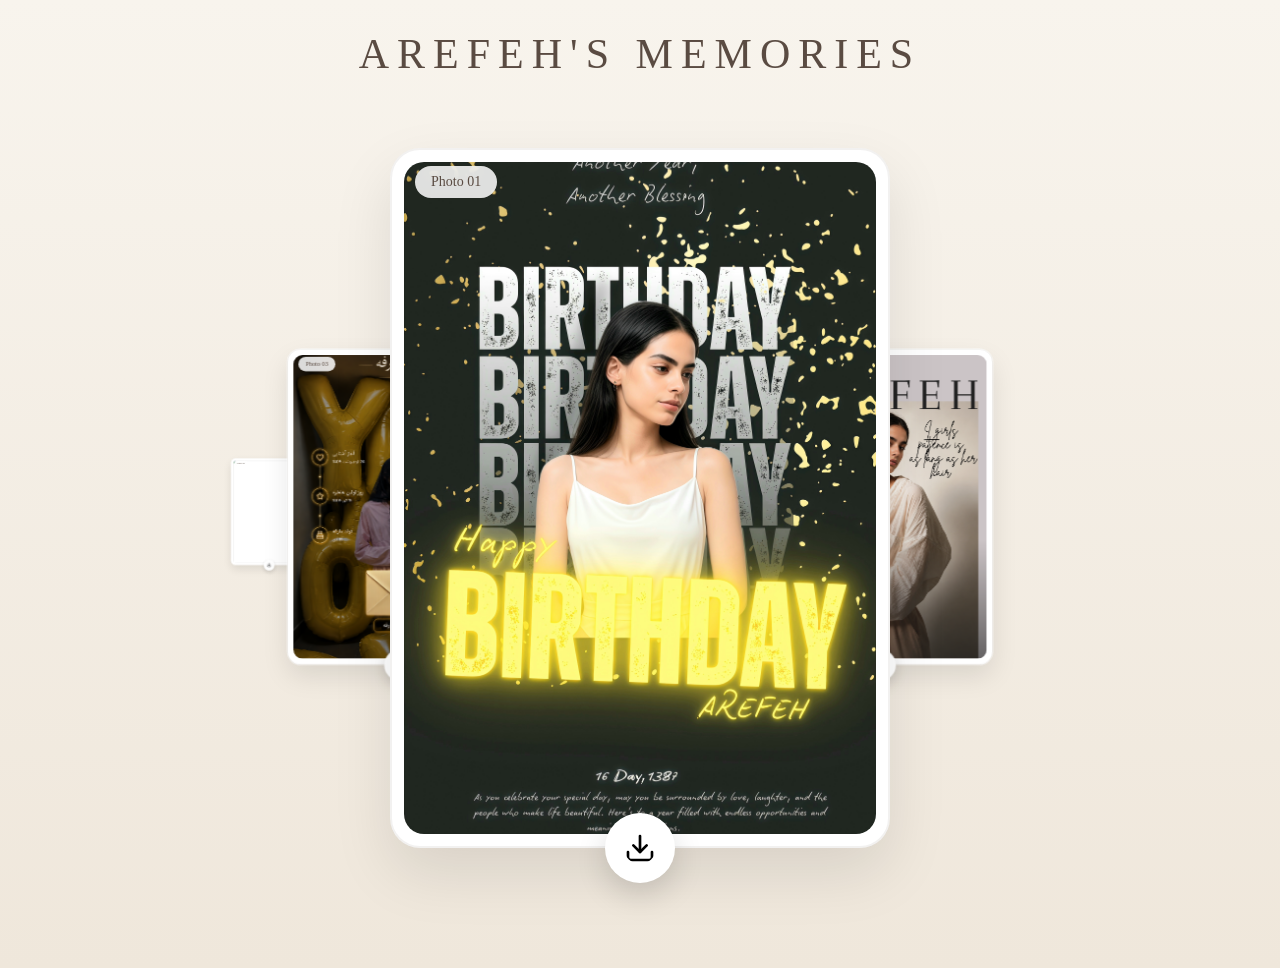
==== index.html @ 8f833243 "Fix download link in index.html" ====
<!DOCTYPE html>
<html lang="fa">
<head>
<meta charset="UTF-8">
<meta name="viewport" content="width=device-width, initial-scale=1.0">

<title>Luxury Album</title>

<link rel="stylesheet"
href="https://cdn.jsdelivr.net/npm/swiper@11/swiper-bundle.min.css"/>

<style>

*{
    margin:0;
    padding:0;
    box-sizing:border-box;
}

body{

    min-height:100vh;

    background:
    linear-gradient(
        180deg,
        #F8F4ED 0%,
        #EFE7DB 100%
    );

    font-family:tahoma;

    overflow:hidden;
}

/* عنوان */

.album-title{

    text-align:center;

    margin-top:30px;

    color:#5a4b42;

    font-size:42px;

    letter-spacing:8px;

    font-family:serif;

    user-select:none;
}

/* اسلایدر */

.swiper{

    width:100%;

    max-width:1500px;

    margin-top:10px;

    padding:60px 0 120px;
}

/* کارت */

.swiper-slide{

    width:500px;

    height:700px;

    position:relative;

    background:#fff;

    padding:14px;

    border-radius:30px;

    box-shadow:
    0 25px 60px rgba(0,0,0,.10);

    overflow:visible;
}

/* قاب سفید */

.swiper-slide::before{

    content:"";

    position:absolute;

    inset:0;

    border-radius:30px;

    border:2px solid rgba(90,75,66,.08);

    pointer-events:none;
}

/* عکس */

.swiper-slide img{

    width:100%;

    height:100%;

    object-fit:cover;

    border-radius:20px;
}

/* دکمه */

.download-btn{

    position:absolute;

    bottom:-35px;

    left:50%;

    transform:translateX(-50%);

    width:70px;

    height:70px;

    border:none;

    border-radius:50%;

    background:#fff;

    text-decoration:none;

    color:#5a4b42;

    display:flex;

    align-items:center;

    justify-content:center;

    font-size:28px;

    box-shadow:
    0 12px 30px rgba(0,0,0,.15);

    transition:.3s;
}

.download-btn:hover{

    transform:
    translateX(-50%)
    translateY(-5px);

    box-shadow:
    0 18px 40px rgba(0,0,0,.20);
}

/* متن زیر */

.caption{

    position:absolute;

    top:18px;

    left:25px;

    background:rgba(255,255,255,.85);

    padding:8px 16px;

    border-radius:20px;

    color:#5a4b42;

    font-size:14px;

    backdrop-filter:blur(10px);
}
.download-btn img{
    width:32px;
    height:32px;
    object-fit:contain;
}
</style>
</head>

<body>

<div class="album-title">
    AREFEH'S MEMORIES
</div>

<div class="swiper mySwiper">

    <div class="swiper-wrapper">

        <div class="swiper-slide">

            <div class="caption">Photo 01</div>

            <img src="07_18_2026_Zawa.jpg">

            <a href="07_18_2026_Zawa.jpg"
               class="download-btn"
               target="_blank">
                    <img src="download_icon_128877.svg" alt="Download">
            </a>

        </div>


        <div class="swiper-slide">

            <div class="caption">Photo 02</div>

            <img src="Model Cover Magazine.png">

            <a href="Model Cover Magazine.png"
               class="download-btn"
               target="_blank">
                    <img src="download_icon_128877.svg" alt="Download">
            </a>

        </div>

        <div class="swiper-slide">

            <div class="caption">Photo 04</div>

            <img src="file_0000000036d4720a9496b3215031963.png">

<a href="https://taxa6953.github.io/love_arefeh/birthday/bearthday18.html"
   class="download-btn"
   target="_blank">
                    <img src="download_icon_128877.svg" alt="Download">
            </a>

        </div>
   <div class="swiper-slide">

            <div class="caption">Photo 03</div>

            <img src="file_0000000036d4720a9496b3215031963e.png">

            <a href="https://taxa6953.github.io/love_arefeh/index2.html"
               class="download-btn"
               target="_blank">
                    <img src="download_icon_128877.svg" alt="Download">
            </a>

        </div>

    </div>

</div>

<script src="https://cdn.jsdelivr.net/npm/swiper@11/swiper-bundle.min.js"></script>

<script>

new Swiper(".mySwiper", {

    effect:"coverflow",

    centeredSlides:true,

    slidesPerView:"auto",

    grabCursor:true,

    loop:true,

    speed:700,

    coverflowEffect:{

        rotate:0,

        stretch:80,

        depth:250,

        modifier:2,

        scale:0.82,

        slideShadows:false

    }

});

</script>

</body>
</html>
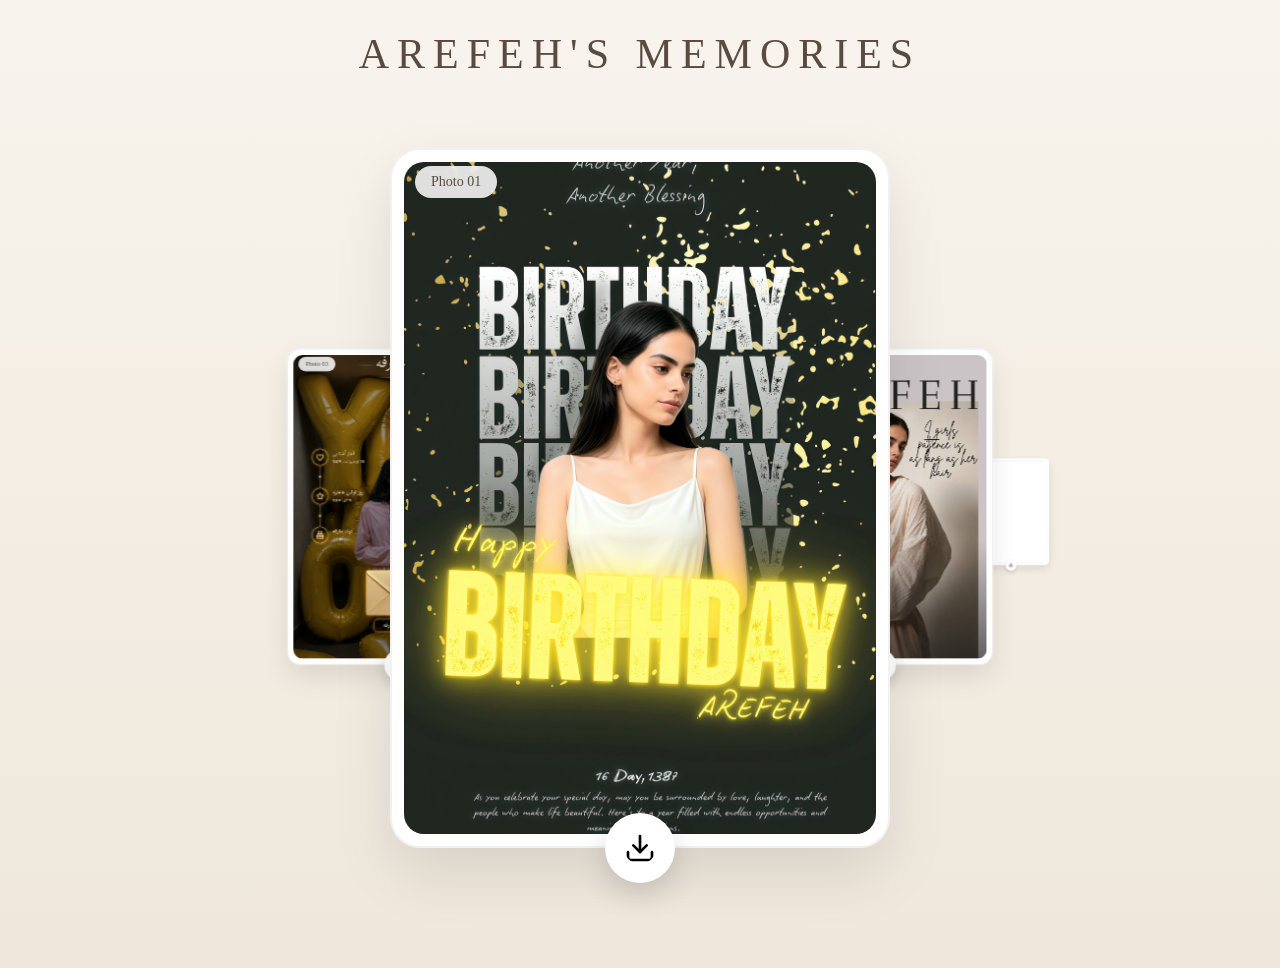
==== commit b681e2f3: "Fix link to birthday page in index.html" ====
--- a/index.html
+++ b/index.html
@@ -242,7 +242,7 @@
 
             <img src="file_0000000036d4720a9496b3215031963.png">
 
-<a href="https://taxa6953.github.io/love_arefeh/birthday/bearthday18.html"
+<a href="https://taxa6953.github.io/love_arefeh/birthday/‎⁨bearthday18.html"
    class="download-btn"
    target="_blank">
                     <img src="download_icon_128877.svg" alt="Download">
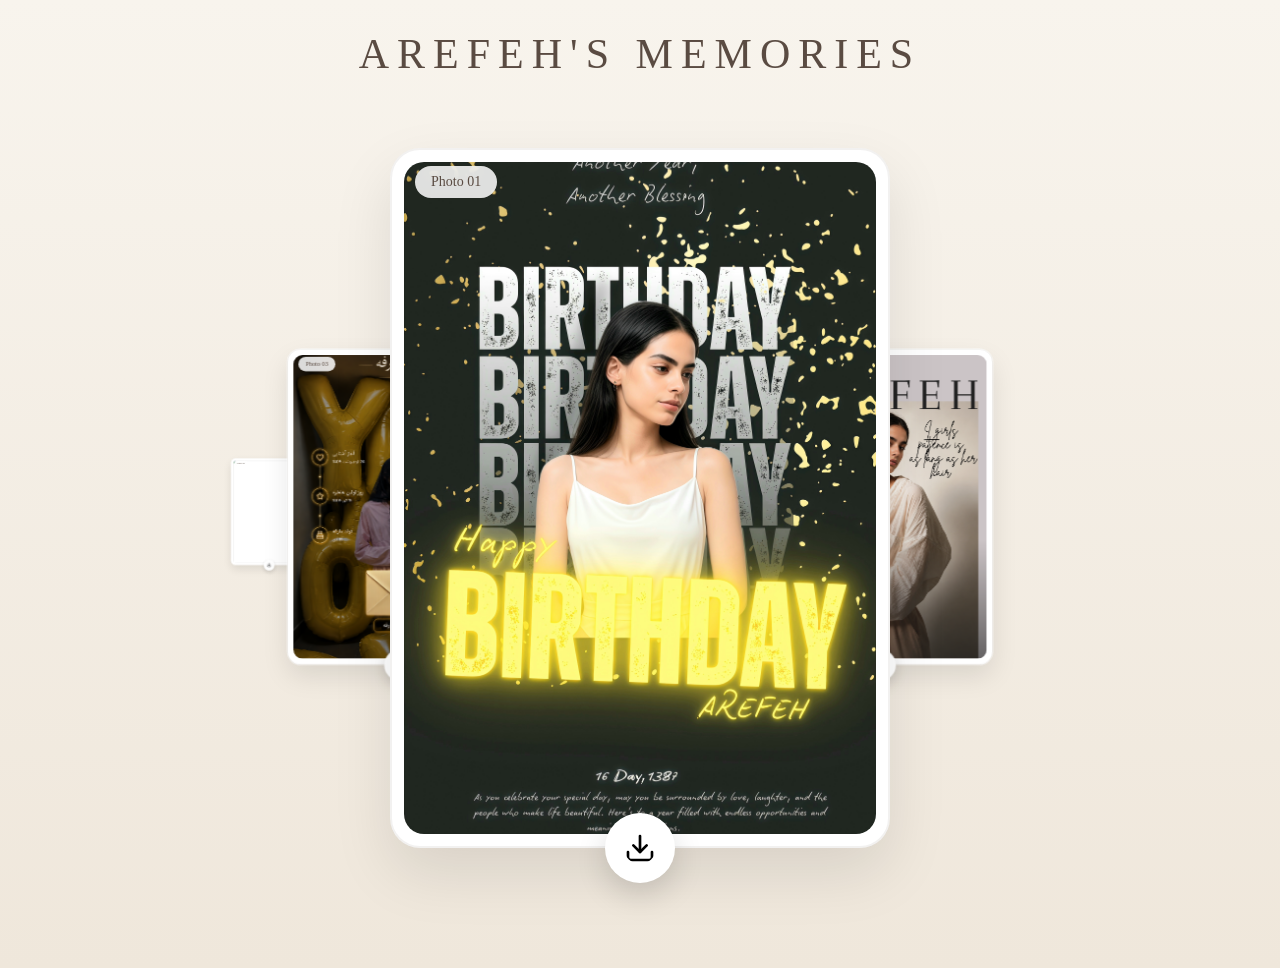
==== commit 6e2715a8: "Update download link in index.html" ====
--- a/index.html
+++ b/index.html
@@ -242,7 +242,7 @@
 
             <img src="file_0000000036d4720a9496b3215031963.png">
 
-<a href="https://taxa6953.github.io/love_arefeh/birthday/‎⁨bearthday18.html"
+<a href="https://taxa6953.github.io/love_arefeh/birthday/tavalod.html"
    class="download-btn"
    target="_blank">
                     <img src="download_icon_128877.svg" alt="Download">
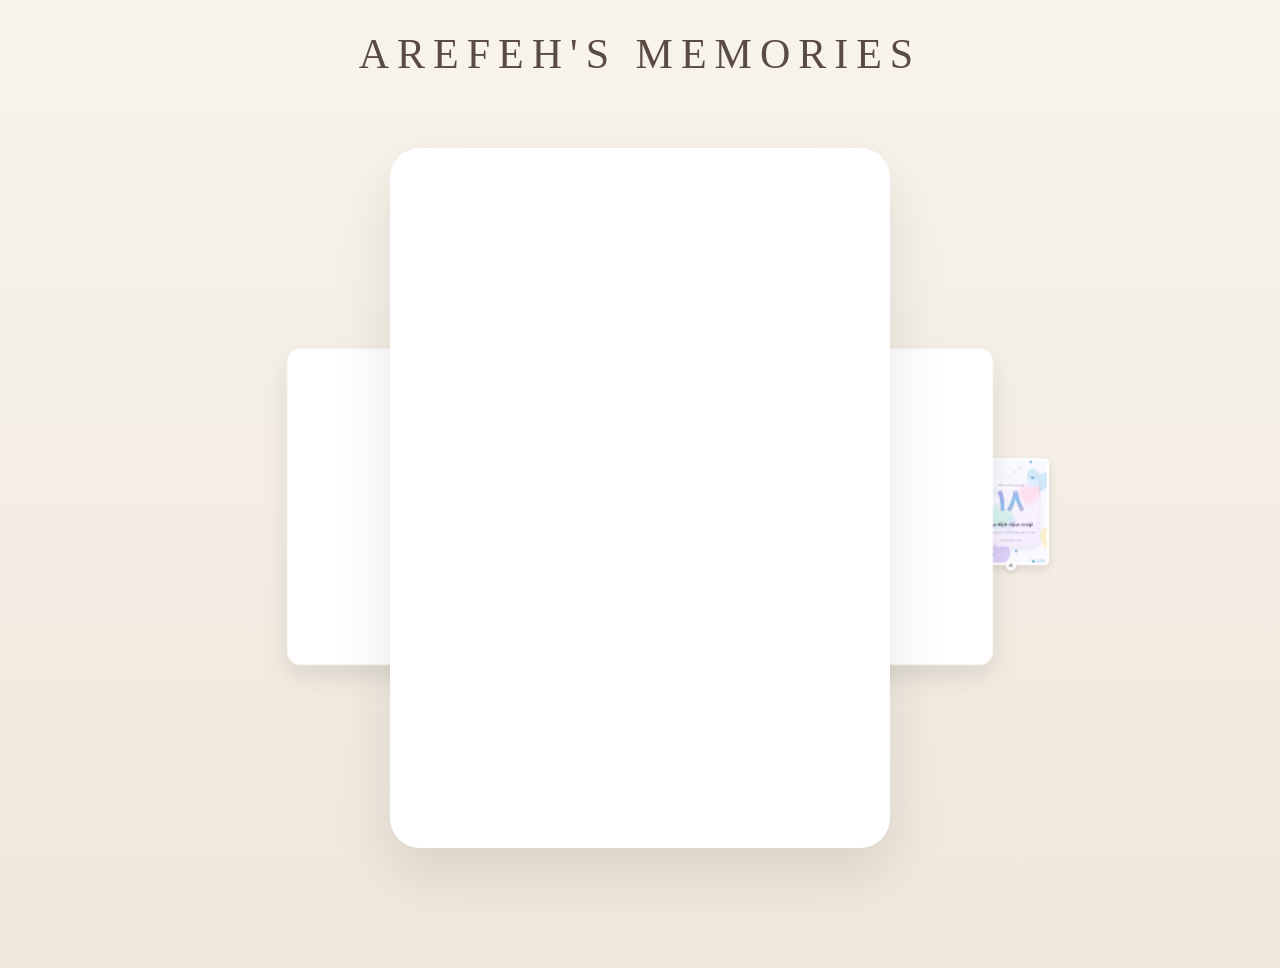
==== commit 2d52ef2d: "Update index.html" ====
--- a/index.html
+++ b/index.html
@@ -240,9 +240,9 @@
 
             <div class="caption">Photo 04</div>
 
-            <img src="file_0000000036d4720a9496b3215031963.png">
-
-<a href="https://taxa6953.github.io/love_arefeh/birthday/tavalod.html"
+            <img src="romantic-site/IMG_6882.png">
+
+<a href="https://taxa6953.github.io/love_arefeh/birthday/tavalod18.html"
    class="download-btn"
    target="_blank">
                     <img src="download_icon_128877.svg" alt="Download">
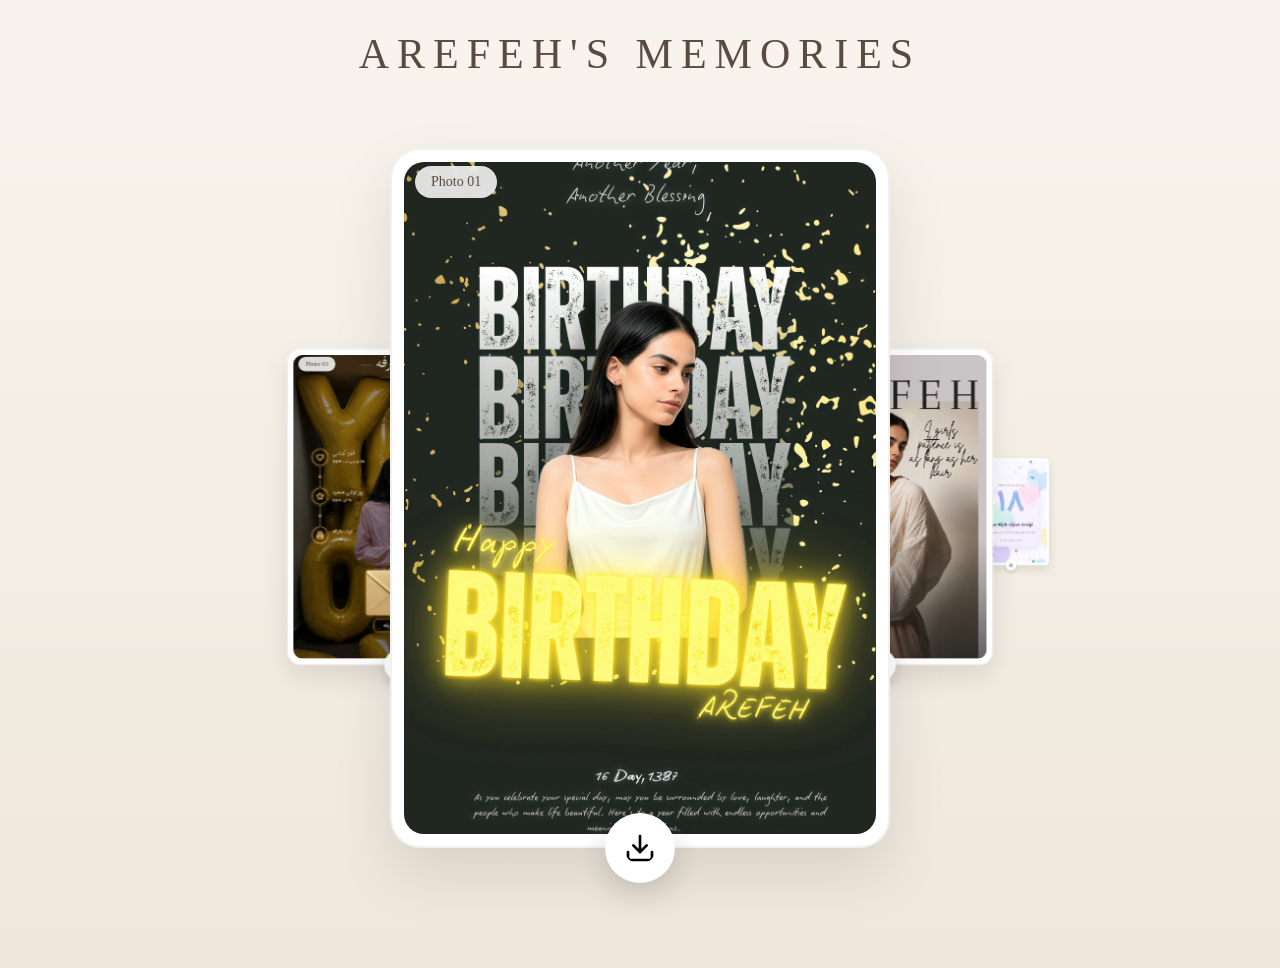
==== commit 993b9184: "Update index.html" ====
--- a/index.html
+++ b/index.html
@@ -242,7 +242,7 @@
 
             <img src="romantic-site/IMG_6882.png">
 
-<a href="https://taxa6953.github.io/love_arefeh/birthday/tavalod18.html"
+<a href="https://taxa6953.github.io/love_arefeh/birthday/arefeh-18-bearthday.html"
    class="download-btn"
    target="_blank">
                     <img src="download_icon_128877.svg" alt="Download">
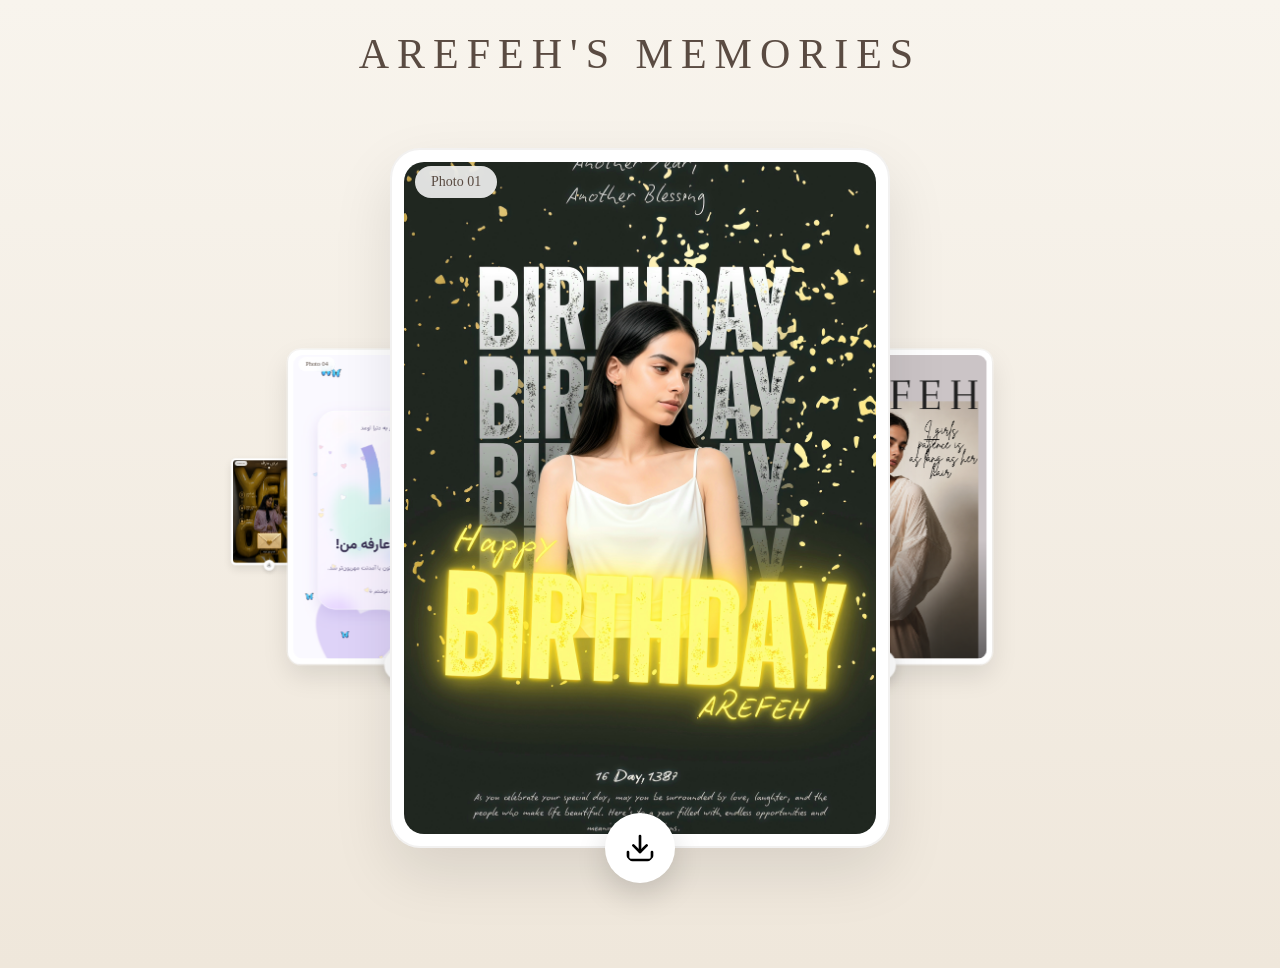
==== commit 37d19c8d: "Update index.html" ====
--- a/index.html
+++ b/index.html
@@ -236,7 +236,21 @@
 
         </div>
 
-        <div class="swiper-slide">
+   <div class="swiper-slide">
+
+            <div class="caption">Photo 03</div>
+
+            <img src="file_0000000036d4720a9496b3215031963e.png">
+
+            <a href="https://taxa6953.github.io/love_arefeh/index2.html"
+               class="download-btn"
+               target="_blank">
+                    <img src="download_icon_128877.svg" alt="Download">
+            </a>
+
+        </div>
+
+                <div class="swiper-slide">
 
             <div class="caption">Photo 04</div>
 
@@ -249,20 +263,7 @@
             </a>
 
         </div>
-   <div class="swiper-slide">
-
-            <div class="caption">Photo 03</div>
-
-            <img src="file_0000000036d4720a9496b3215031963e.png">
-
-            <a href="https://taxa6953.github.io/love_arefeh/index2.html"
-               class="download-btn"
-               target="_blank">
-                    <img src="download_icon_128877.svg" alt="Download">
-            </a>
-
-        </div>
-
+        
     </div>
 
 </div>
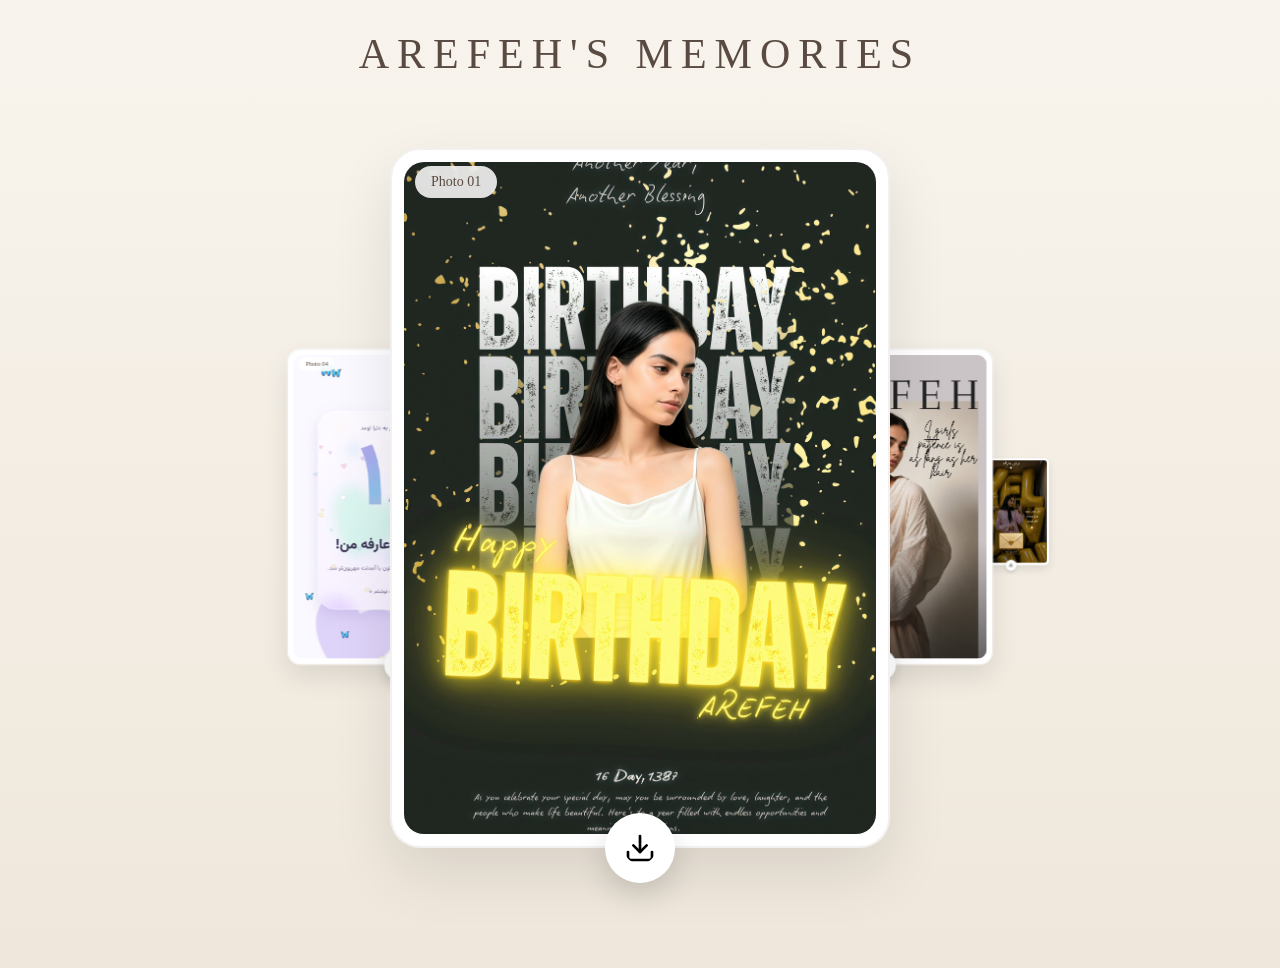
==== commit 88d1189c: "Update index.html" ====
--- a/index.html
+++ b/index.html
@@ -256,7 +256,7 @@
 
             <img src="romantic-site/IMG_6882.png">
 
-<a href="https://taxa6953.github.io/love_arefeh/birthday/arefeh-18-bearthday.html"
+<a href="https://taxa6953.github.io/love_arefeh/birthday/PAW_app/arefeh-18-bearthday.html"
    class="download-btn"
    target="_blank">
                     <img src="download_icon_128877.svg" alt="Download">
